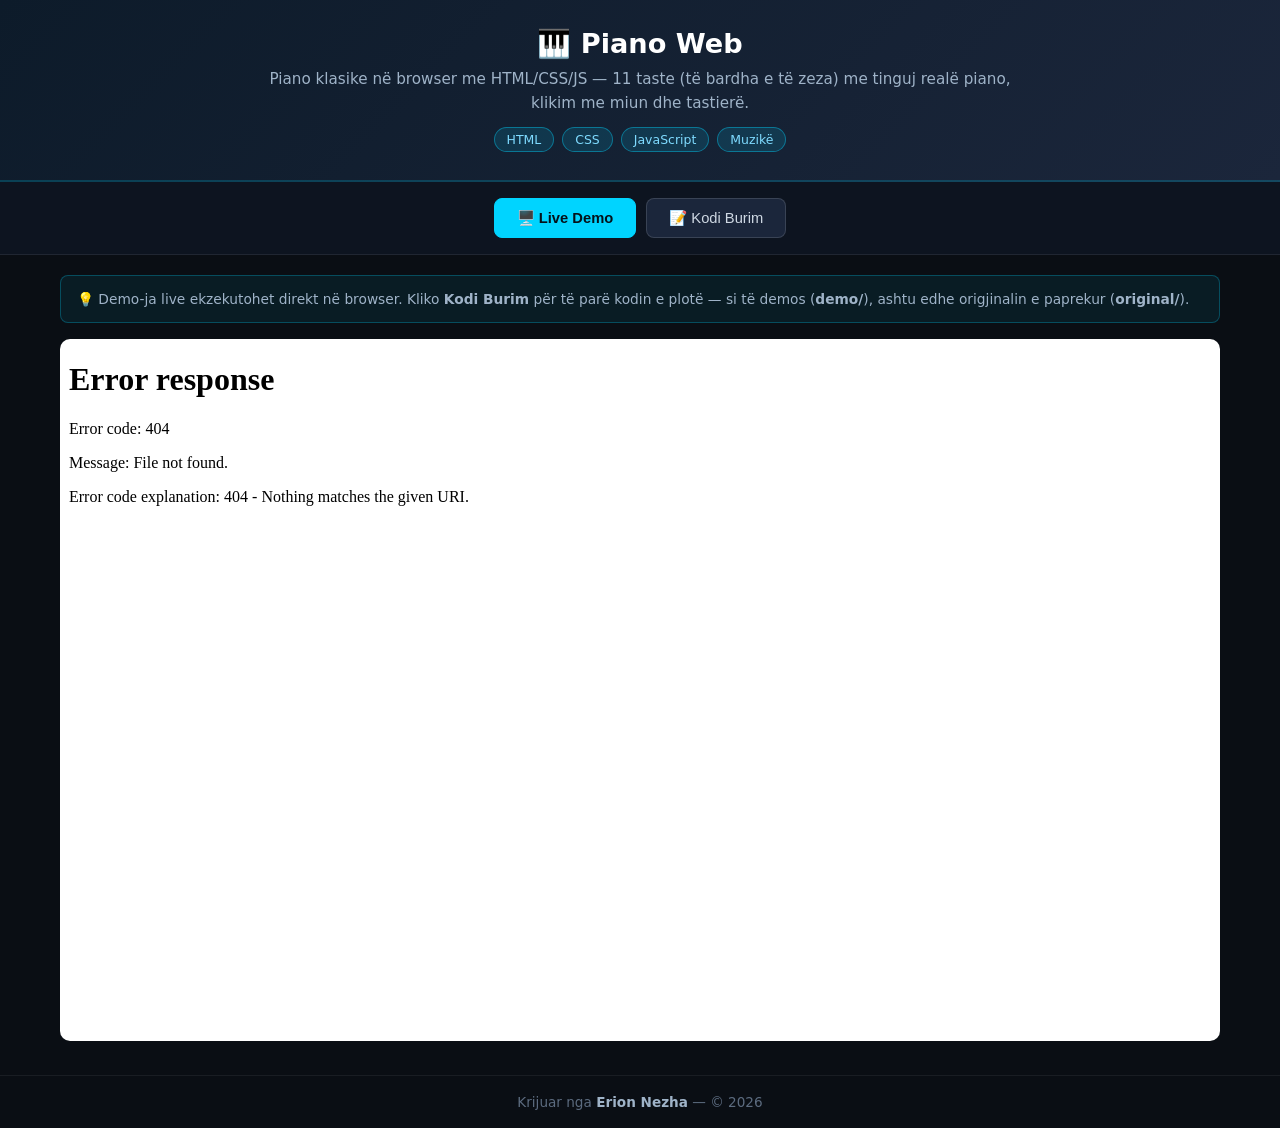
==== index.html @ 02366722 "Publikimi fillestar — demo live + kodi burim" ====
<!-- Created by Erion Nezha — © 2026 All rights reserved -->
<!DOCTYPE html>
<html lang="sq">
<head>
<meta charset="UTF-8">
<meta name="viewport" content="width=device-width, initial-scale=1.0">
<title>Piano Web — Erion Nezha</title>
<style>
*{box-sizing:border-box;margin:0;padding:0}
body{background:#0a0e14;color:#e6e6e6;font-family:'Segoe UI',system-ui,sans-serif;min-height:100vh;display:flex;flex-direction:column}
header.top{background:linear-gradient(135deg,#0d1b2a,#1b263b);padding:28px 20px;text-align:center;border-bottom:2px solid #00d4ff33}
header.top h1{font-size:1.7rem;color:#fff;margin-bottom:8px}
header.top p{color:#9fb3c8;max-width:760px;margin:0 auto 12px;line-height:1.55;font-size:.95rem}
.badges{display:flex;gap:8px;justify-content:center;flex-wrap:wrap}
.badge{background:#00d4ff22;border:1px solid #00d4ff66;color:#7fdbff;padding:4px 12px;border-radius:20px;font-size:.78rem}
.tabs{display:flex;gap:10px;justify-content:center;padding:16px;background:#0d1420;border-bottom:1px solid #ffffff14}
.tabs button{background:#1b263b;color:#cfd8e3;border:1px solid #ffffff22;padding:10px 22px;border-radius:8px;cursor:pointer;font-size:.92rem;transition:.2s}
.tabs button.active,.tabs button:hover{background:#00d4ff;color:#04121a;border-color:#00d4ff;font-weight:600}
main{flex:1;padding:20px;max-width:1200px;width:100%;margin:0 auto}
.panel{display:none}
.panel.active{display:block}
iframe.demo{width:100%;height:78vh;border:1px solid #ffffff22;border-radius:10px;background:#fff}
.codewrap{display:flex;gap:0;border:1px solid #ffffff22;border-radius:10px;overflow:hidden;height:78vh;background:#0d1117}
.tree{width:250px;min-width:200px;background:#0d1420;border-right:1px solid #ffffff14;overflow-y:auto;padding:12px;font-size:.82rem}
.tree .tfile{padding:5px 8px;border-radius:5px;cursor:pointer;color:#9fb3c8;white-space:nowrap;overflow:hidden;text-overflow:ellipsis}
.tree .tfile:hover{background:#ffffff10;color:#fff}
.tree .tfile.active{background:#00d4ff26;color:#7fdbff}
.tree .tdir{color:#5c6b7f;font-weight:600;margin-top:8px;font-size:.75rem;text-transform:uppercase;letter-spacing:.5px}
.codeview{flex:1;overflow:auto;padding:0;position:relative}
.codeview pre{padding:16px;font-family:'Consolas','Fira Code',monospace;font-size:.82rem;line-height:1.6;color:#d6deeb;white-space:pre}
.codeview .lineno{color:#4a5568;user-select:none;margin-right:12px;display:inline-block;width:32px;text-align:right}
.cbar{display:flex;gap:8px;align-items:center;padding:10px 14px;background:#0d1420;border-bottom:1px solid #ffffff14;font-size:.82rem;color:#9fb3c8;overflow-x:auto}
footer{text-align:center;padding:18px;color:#5c6b7f;font-size:.85rem;border-top:1px solid #ffffff10;margin-top:10px}
footer strong{color:#9fb3c8}
.note{background:#00d4ff12;border:1px solid #00d4ff44;border-radius:8px;padding:12px 16px;margin-bottom:16px;font-size:.86rem;color:#9fb3c8;line-height:1.6}
.kw{color:#ff7edb}.st{color:#ffd75c}.cm{color:#5c6b7f;font-style:italic}.fn{color:#7fdbff}.nm{color:#f78c6c}
@media(max-width:860px){.codewrap{flex-direction:column}.tree{width:100%;max-height:150px;border-right:none;border-bottom:1px solid #ffffff14}}
</style>
</head>
<body>
<header class="top">
<h1>🎹 Piano Web</h1>
<p>Piano klasike në browser me HTML/CSS/JS — 11 taste (të bardha e të zeza) me tinguj realë piano, klikim me miun dhe tastierë.</p>
<div class="badges"><span class="badge">HTML</span><span class="badge">CSS</span><span class="badge">JavaScript</span><span class="badge">Muzikë</span></div>
</header>
<div class="tabs">
<button class="active" onclick="show('demo',this)">🖥️ Live Demo</button>
<button onclick="show('code',this)">📝 Kodi Burim</button>
</div>
<main>
<div class="note">💡 Demo-ja live ekzekutohet direkt në browser. Kliko <strong>Kodi Burim</strong> për të parë kodin e plotë — si të demos (<strong>demo/</strong>), ashtu edhe origjinalin e paprekur (<strong>original/</strong>).</div>
<div id="p-demo" class="panel active"><iframe class="demo" src="demo/index.html" title="Live demo"></iframe></div>
<div id="p-code" class="panel"><div class="codewrap">
<aside class="tree" id="tree"></aside>
<div class="codeview"><div class="cbar" id="cbar"></div><div id="codebox"><pre></pre></div></div>
</div></div>
</main>
<footer>Krijuar nga <strong>Erion Nezha</strong> — © 2026</footer>
<script>
const TREE={"dirs": [{"name": "demo", "dirs": [{"name": "sounds", "dirs": [], "files": ["key1.mp3", "key2.mp3", "key3.mp3", "key4.mp3", "key5.mp3", "key6.mp3", "key7.mp3", "key8.mp3", "key9.mp3", "key10.mp3", "key11.mp3"]}], "files": ["index.html", "piano.css", "piano.js", "Kraash.ttf"]}, {"name": "original", "dirs": [{"name": "sounds", "dirs": [], "files": ["key1.mp3", "key2.mp3", "key3.mp3", "key4.mp3", "key5.mp3", "key6.mp3", "key7.mp3", "key8.mp3", "key9.mp3", "key10.mp3", "key11.mp3"]}], "files": ["piano.html", "piano.css", "piano.js", "Kraash.ttf", "ringtone.mp3"]}], "files": []};
function show(id,btn){document.querySelectorAll('.panel').forEach(p=>p.classList.remove('active'));document.getElementById('p-'+id).classList.add('active');document.querySelectorAll('.tabs button').forEach(b=>b.classList.remove('active'));btn.classList.add('active');}
function buildTree(){
  const t=document.getElementById('tree');let html='';
  const walk=(node,prefix)=>{node.dirs.forEach(d=>{html+='<div class="tdir">📁 '+prefix+d.name+'</div>';walk(d,prefix+d.name+'/');});node.files.forEach(f=>{html+='<div class="tfile" data-p="'+prefix+f+'">📄 '+f+'</div>';});};
  walk(TREE,'');t.innerHTML=html;
  t.querySelectorAll('.tfile').forEach(el=>el.onclick=()=>openFile(el.dataset.p,el));
  const first=t.querySelector('.tfile');if(first)openFile(first.dataset.p,first);
}
async function openFile(path,el){
  document.querySelectorAll('.tfile').forEach(e=>e.classList.remove('active'));el.classList.add('active');
  document.getElementById('cbar').textContent=path;
  const box=document.getElementById('codebox');
  try{const r=await fetch(path);if(!r.ok)throw 0;const txt=await r.text();
    box.innerHTML='<pre>'+hl(txt,path.split('.').pop())+'</pre>';
  }catch(e){box.innerHTML='<pre>Nuk u gjet file-i ('+path+').</pre>';}
}
function hl(code,lang){
  const esc=s=>s.replace(/&/g,'&amp;').replace(/</g,'&lt;').replace(/>/g,'&gt;');
  const tok=/(\/\/[^\n]*|\/\*[\s\S]*?\*\/|#[^\n]*|<!--[\s\S]*?-->)|("[^"\n]*"|'[^'\n]*')|\b(import|from|as|def|return|if|elif|else|for|while|in|not|and|or|class|try|except|finally|with|lambda|pass|break|continue|print|var|let|const|function|if|else|for|while|new|this|null|true|false|=>|echo|SELECT|FROM|WHERE)\b|\b(\d+(\.\d+)?)\b/g;
  let out='',last=0,m;
  while((m=tok.exec(code))!==null){
    out+=esc(code.slice(last,m.index));
    const cls=m[1]?'cm':m[2]?'st':m[3]?'kw':'nm';
    out+='<span class="'+cls+'">'+esc(m[0])+'</span>';
    last=m.index+m[0].length;
  }
  out+=esc(code.slice(last));
  return out.split('\n').map((l,i)=>'<span class="lineno">'+(i+1)+'</span>'+(l||' ')).join('\n');
}
buildTree();
</script>
</body>
</html>
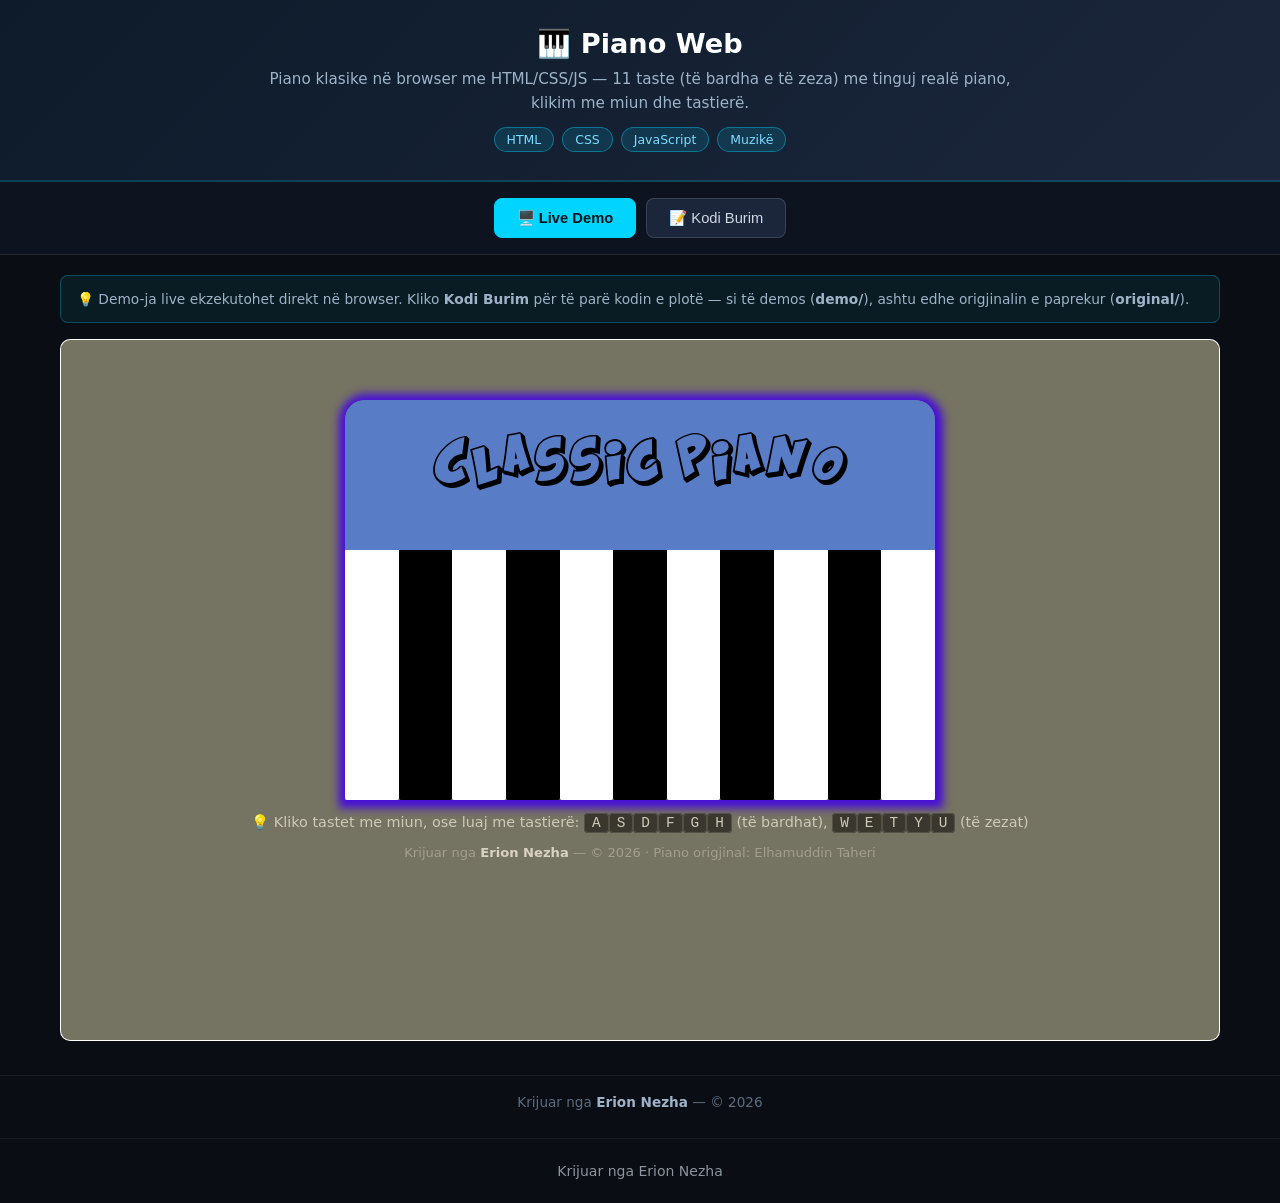
==== commit 1df53b87: "Shto panelin 'Kodi Burim' krahas demo-s live" ====
--- a/index.html
+++ b/index.html
@@ -89,5 +89,6 @@
 }
 buildTree();
 </script>
+<footer style="text-align:center;padding:24px 16px;color:#8b949e;font-family:system-ui,sans-serif;font-size:14px;">Krijuar nga Erion Nezha</footer>
 </body>
 </html>
